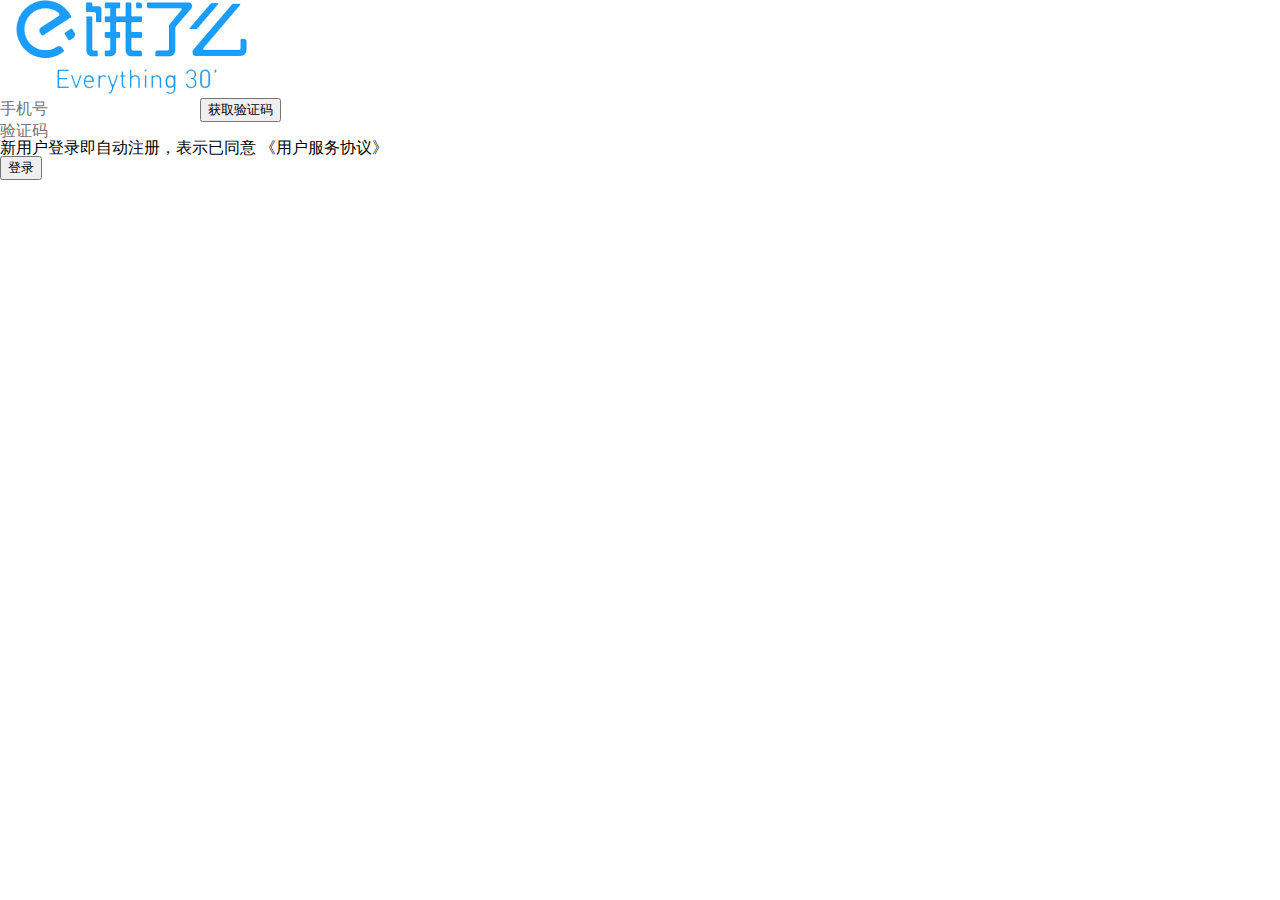
==== ele/index.html @ 27f7c1fe "add ele" ====
<!DOCTYPE html><html lang=en><head><meta charset=utf-8><meta http-equiv=X-UA-Compatible content="IE=edge"><meta name=viewport content="width=device-width,initial-scale=1"><link rel=icon href=/favicon.ico><link rel=stylesheet href=css/reset.css><style>html,
      body {
        width: 100%;
        height: 100%;
      }</style><title>ele-app</title><link href=/css/app.f6e4c95e.css rel=preload as=style><link href=/js/app.f579fe4a.js rel=preload as=script><link href=/js/chunk-vendors.b22fcdc8.js rel=preload as=script><link href=/css/app.f6e4c95e.css rel=stylesheet></head><body><noscript><strong>We're sorry but ele-app doesn't work properly without JavaScript enabled. Please enable it to continue.</strong></noscript><div id=app></div><script src=js/chunk-vendors.b22fcdc8.js></script><script src=js/app.f579fe4a.js></script></body></html>
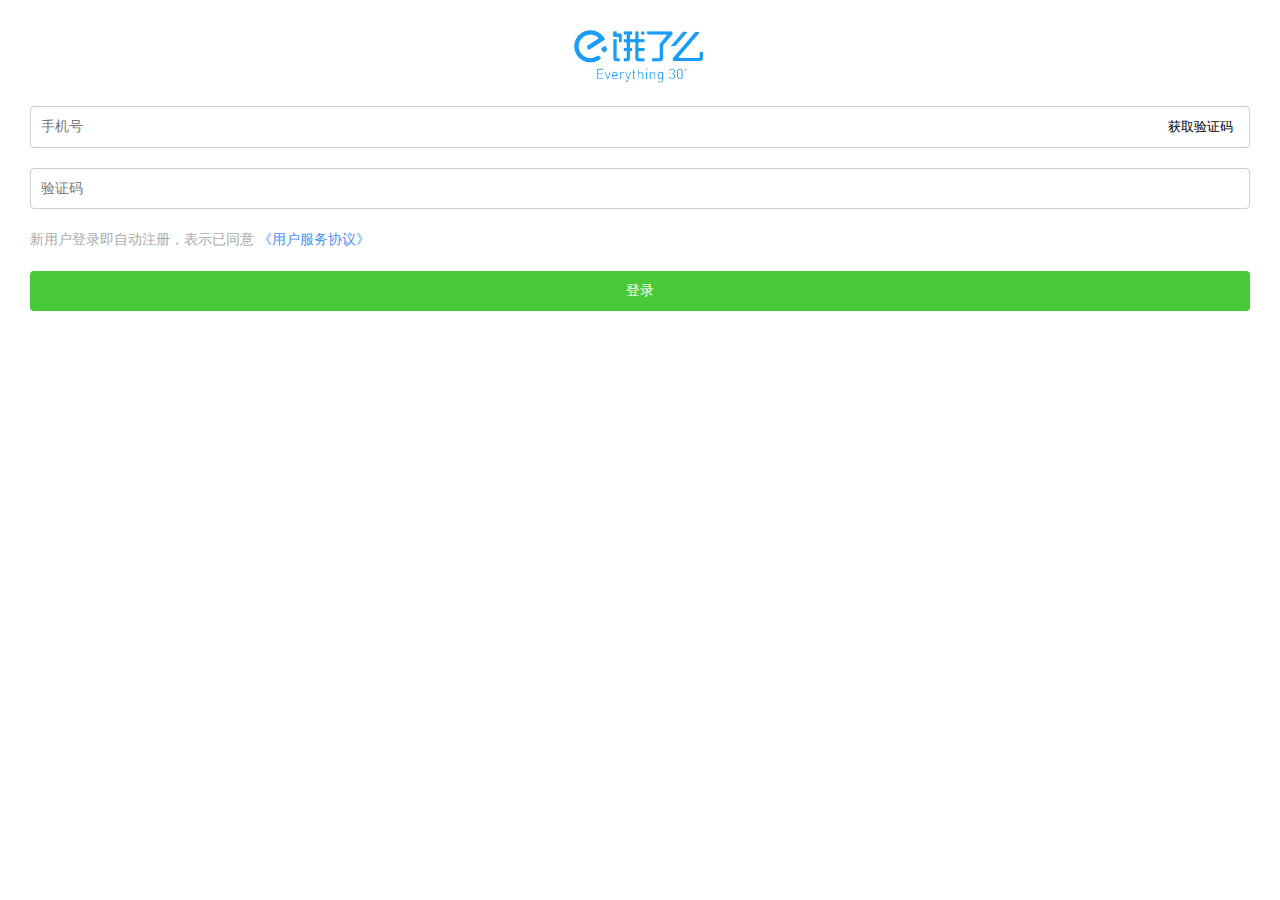
==== commit f43efe9f: "change link src" ====
--- a/ele/index.html
+++ b/ele/index.html
@@ -1,5 +1,5 @@
-<!DOCTYPE html><html lang=en><head><meta charset=utf-8><meta http-equiv=X-UA-Compatible content="IE=edge"><meta name=viewport content="width=device-width,initial-scale=1"><link rel=icon href=/favicon.ico><link rel=stylesheet href=css/reset.css><style>html,
+<!DOCTYPE html><html lang=en><head><meta charset=utf-8><meta http-equiv=X-UA-Compatible content="IE=edge"><meta name=viewport content="width=device-width,initial-scale=1"><link rel=icon href=favicon.ico><link rel=stylesheet href=css/reset.css><style>html,
       body {
         width: 100%;
         height: 100%;
-      }</style><title>ele-app</title><link href=/css/app.f6e4c95e.css rel=preload as=style><link href=/js/app.f579fe4a.js rel=preload as=script><link href=/js/chunk-vendors.b22fcdc8.js rel=preload as=script><link href=/css/app.f6e4c95e.css rel=stylesheet></head><body><noscript><strong>We're sorry but ele-app doesn't work properly without JavaScript enabled. Please enable it to continue.</strong></noscript><div id=app></div><script src=js/chunk-vendors.b22fcdc8.js></script><script src=js/app.f579fe4a.js></script></body></html>+      }</style><title>ele-app</title><link href=css/app.f6e4c95e.css rel=preload as=style><link href=js/app.f579fe4a.js rel=preload as=script><link href=js/chunk-vendors.b22fcdc8.js rel=preload as=script><link href=css/app.f6e4c95e.css rel=stylesheet></head><body><noscript><strong>We're sorry but ele-app doesn't work properly without JavaScript enabled. Please enable it to continue.</strong></noscript><div id=app></div><script src=js/chunk-vendors.b22fcdc8.js></script><script src=js/app.f579fe4a.js></script></body></html>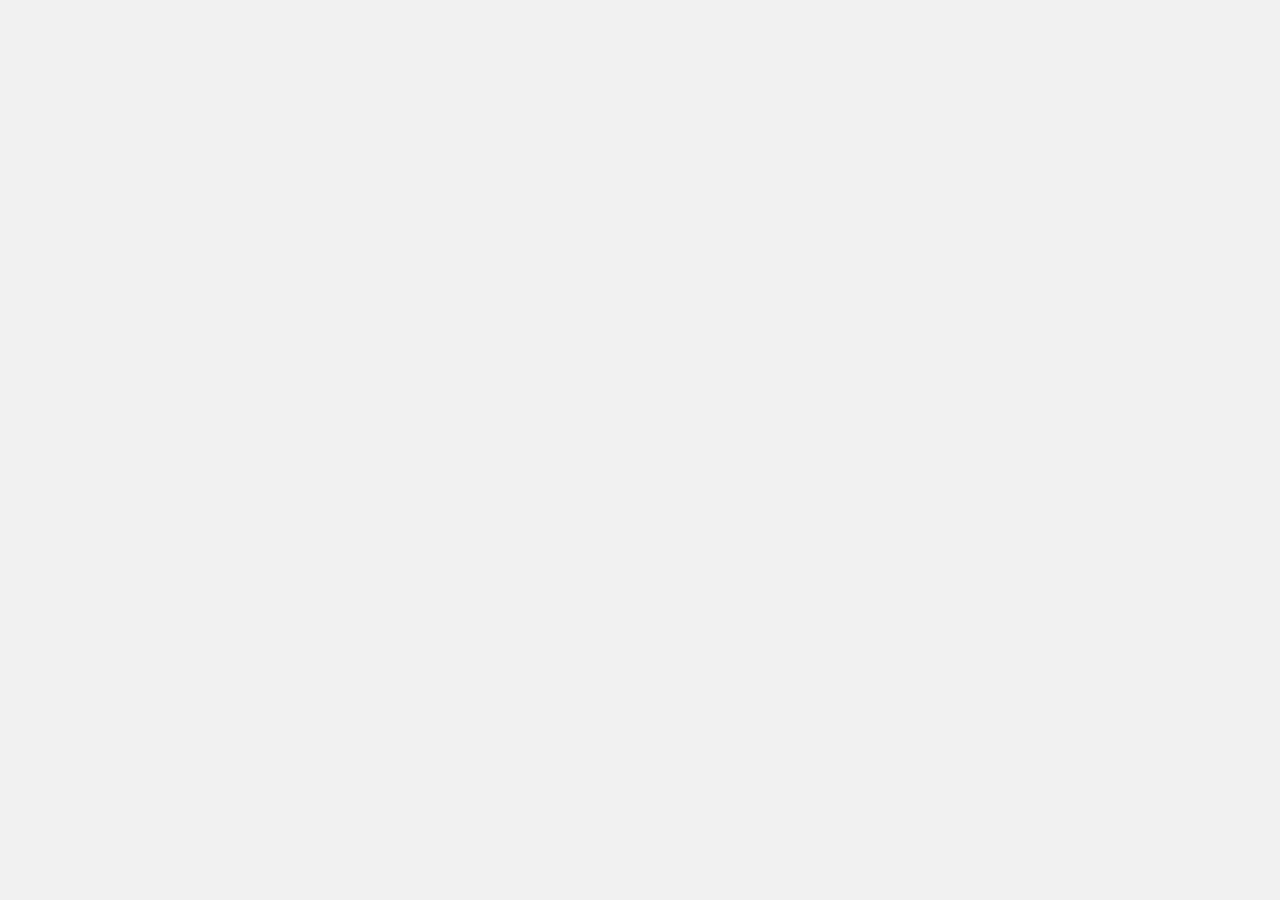
==== commit 74fd2fad: "change code" ====
--- a/ele/index.html
+++ b/ele/index.html
@@ -2,4 +2,4 @@
       body {
         width: 100%;
         height: 100%;
-      }</style><title>ele-app</title><link href=css/app.f6e4c95e.css rel=preload as=style><link href=js/app.f579fe4a.js rel=preload as=script><link href=js/chunk-vendors.b22fcdc8.js rel=preload as=script><link href=css/app.f6e4c95e.css rel=stylesheet></head><body><noscript><strong>We're sorry but ele-app doesn't work properly without JavaScript enabled. Please enable it to continue.</strong></noscript><div id=app></div><script src=js/chunk-vendors.b22fcdc8.js></script><script src=js/app.f579fe4a.js></script></body></html>+      }</style><title>ele-app</title><link href=css/chunk-3d5dca8e.87ff5fbe.css rel=prefetch><link href=js/chunk-2d0ae607.686db3fe.js rel=prefetch><link href=js/chunk-2d21a3d2.3dccffcc.js rel=prefetch><link href=js/chunk-2d21e30b.6fad8390.js rel=prefetch><link href=js/chunk-2d222708.c314a96e.js rel=prefetch><link href=js/chunk-3d5dca8e.328434dd.js rel=prefetch><link href=css/app.ca8f129b.css rel=preload as=style><link href=js/app.285de463.js rel=preload as=script><link href=js/chunk-vendors.ceeb340a.js rel=preload as=script><link href=css/app.ca8f129b.css rel=stylesheet></head><body><noscript><strong>We're sorry but ele-app doesn't work properly without JavaScript enabled. Please enable it to continue.</strong></noscript><div id=app></div><script src=js/chunk-vendors.ceeb340a.js></script><script src=js/app.285de463.js></script></body></html>